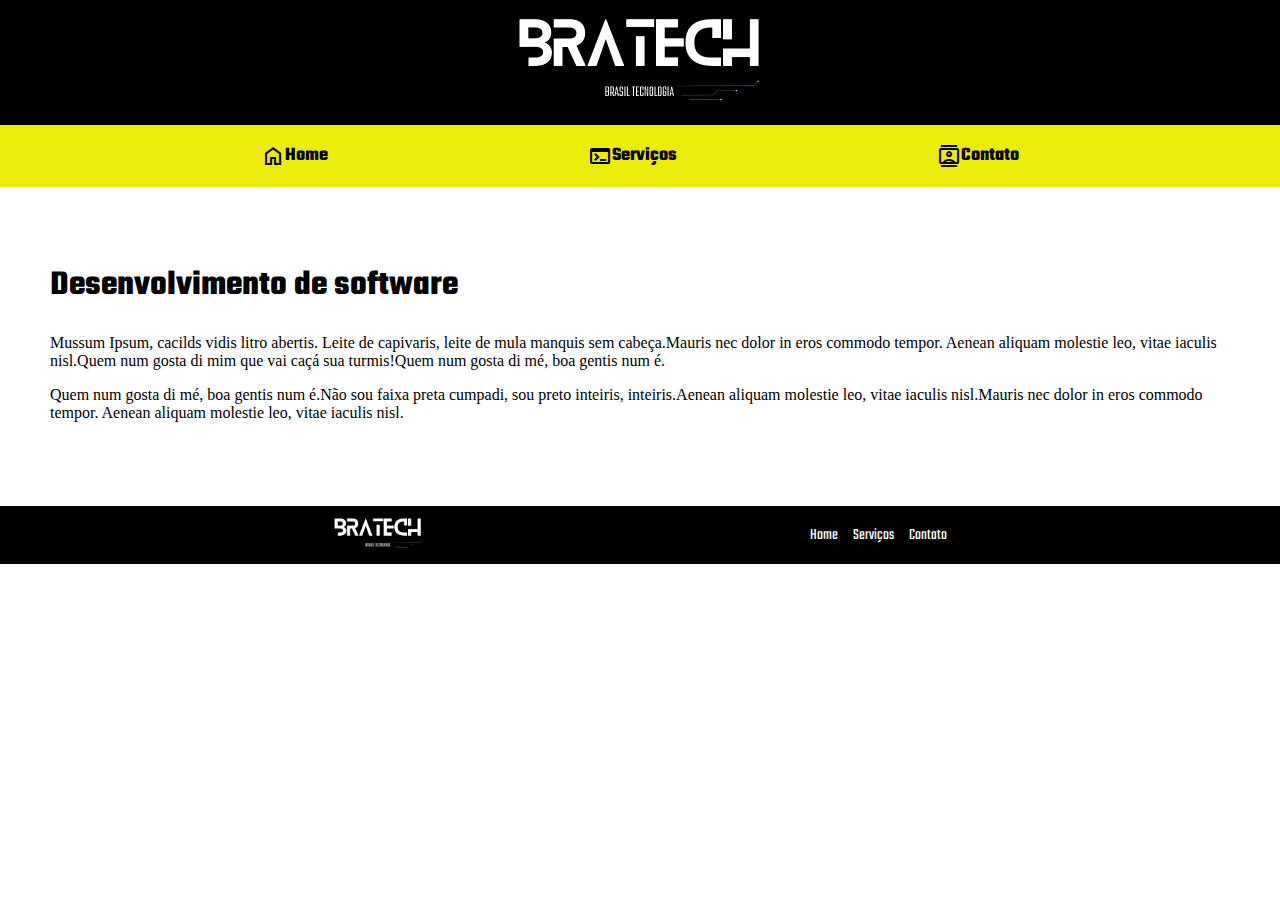
==== servicos.html @ 0fcf1faa "aula CFE" ====
<!DOCTYPE html>
<html lang="pt-br">
	<head>
		<meta charset="utf-8">
		<meta name="description" content="Atividade Curso Ford Enter">
		<meta name="author" content="Danilo José">
		<meta name="viewport" content="width=device-width, initial-scale=1.0">
		<title>BraTech</title>

		<link rel="stylesheet" href="style.css">
		<link rel="stylesheet" href="https://fonts.googleapis.com/css2?family=Material+Symbols+Outlined:opsz,wght,FILL,GRAD@20..48,100..700,0..1,-50..200"/>
	</head>

	<body>
		<header>
			<div>
				<a href="index.html"><img src="images/Monochrome_Modern_Technology_Black_Logo-transp-cut.png" alt="Logo BraTech - Brasil Tecnologia"></a>
			</div>

			<nav class="menuNav">
				<ul>
					<li><a href="index.html"><span class="material-symbols-outlined">home</span>Home</a></li>
					<li><a href="servicos.html"><span class="material-symbols-outlined">terminal
</span>Serviços</a></li>
					<li><a href="#"><span class="material-symbols-outlined">contacts</span>Contato</a></li>
				</ul>
			</nav>
		</header>

		<section>
			<article>
				<div>
					<h1>Desenvolvimento de software</h1>
					
					<p>Mussum Ipsum, cacilds vidis litro abertis. Leite de capivaris, leite de mula manquis sem cabeça.Mauris nec dolor in eros commodo tempor. Aenean aliquam molestie leo, vitae iaculis nisl.Quem num gosta di mim que vai caçá sua turmis!Quem num gosta di mé, boa gentis num é.</p>

					<p>Quem num gosta di mé, boa gentis num é.Não sou faixa preta cumpadi, sou preto inteiris, inteiris.Aenean aliquam molestie leo, vitae iaculis nisl.Mauris nec dolor in eros commodo tempor. Aenean aliquam molestie leo, vitae iaculis nisl.</p>

					<img src="" alt="">
				</div>
			</article>
		</section>

		<footer class="rodape">
			<div>
				<a href="index.html"><img src="images/Monochrome_Modern_Technology_Black_Logo-transp-cut.png" alt="Logo BraTech - Brasil Tecnologia"></a>
			</div>

			<div>
				<ul>
					<li><a href="index.html">Home</a></li>
					<li><a href="servicos.html">Serviços</a></li>
					<li><a href="#">Contato</a></li>
				</ul>
			</div>
		</footer>
	</body>
</html>
---- style.css ----
@import url('https://fonts.googleapis.com/css2?family=Teko:wght@300&display=swap');

body {
    margin: 0px;
}

header {
    text-align: center;
    color: white;
}

header div {
    background-color: black;
    padding: 15px;
}

header div img {
    width: 250px;
}

.menuNav {
    background: rgb(236, 236, 10);
    padding: 0.1%;
    flex: 1;
    text-align: center;
    /* width: 100%; */
    margin: auto;
}

.menuNav ul {
    list-style-type: none;
    padding: 0;
    display: flex;
    justify-content: space-evenly;
}

.menuNav ul li {
    align-items: center;
}

.menuNav ul li a {
    text-decoration: none;
    display: flex;
    align-items: center;
    color: black;
    font-weight: bold;
    font-family: 'Teko', sans-serif;
    font-size: larger;
}

.menuNav ul li a:hover {
    color: dimgray;
}

section {
    display: flex;
    margin: 50px;
}

h1 {
    font-family: 'Teko', sans-serif;
    font-size: 35px;
}

article img {
    /* width: 100%; */
    
}

.rodape {
    background: black;
    padding: 0.1%;
    text-align: center;
    display: flex;
    justify-content: space-evenly;
    align-items: center;
    /* position: fixed bottom; */
}

.rodape ul {
    list-style-type: none;
    display: flex;
    justify-content: space-evenly;
}

.rodape ul li {
    align-items: center;
    margin-left: 15px;
}

.rodape ul li a {
    text-decoration: none;
    align-items: center;
    color: white;
    font-family: 'Teko', sans-serif;
}

.rodape img {
    width: 90px;
}
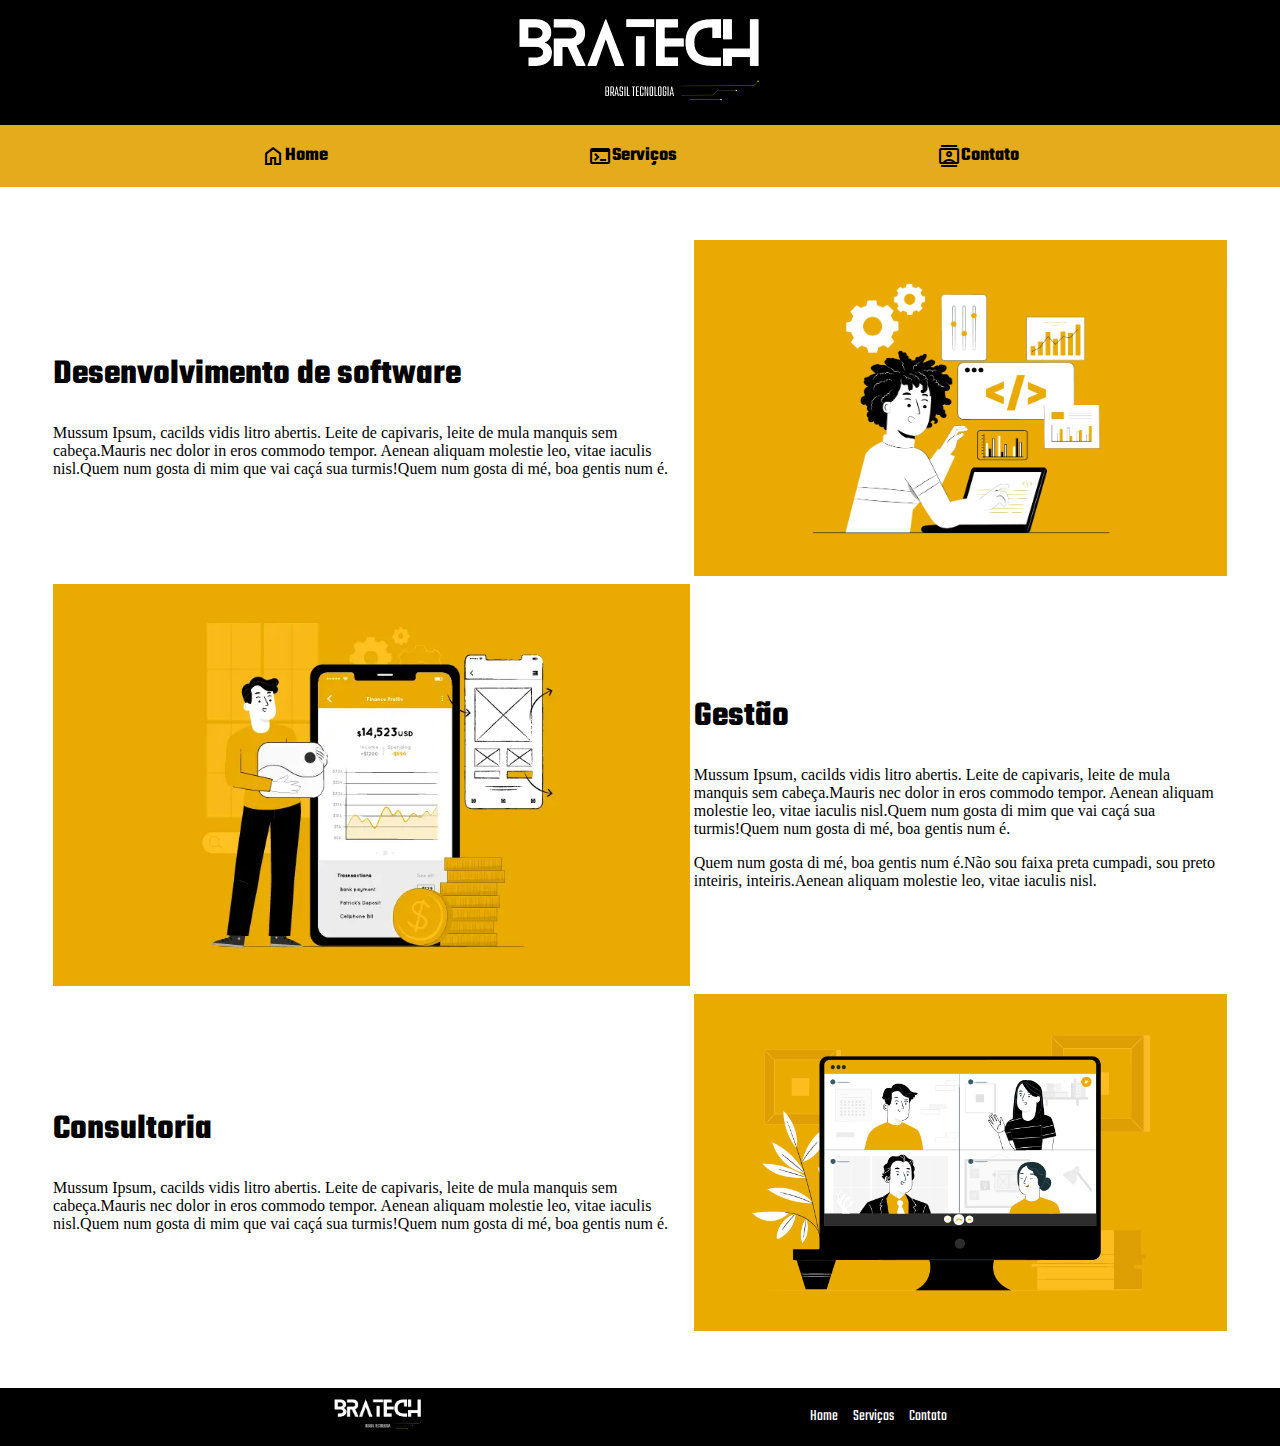
==== commit 1ddeb1e4: "update page Seviços" ====
--- a/servicos.html
+++ b/servicos.html
@@ -28,16 +28,40 @@
 		</header>
 
 		<section>
-			<article>
-				<div>
-					<h1>Desenvolvimento de software</h1>
-					
-					<p>Mussum Ipsum, cacilds vidis litro abertis. Leite de capivaris, leite de mula manquis sem cabeça.Mauris nec dolor in eros commodo tempor. Aenean aliquam molestie leo, vitae iaculis nisl.Quem num gosta di mim que vai caçá sua turmis!Quem num gosta di mé, boa gentis num é.</p>
-
-					<p>Quem num gosta di mé, boa gentis num é.Não sou faixa preta cumpadi, sou preto inteiris, inteiris.Aenean aliquam molestie leo, vitae iaculis nisl.Mauris nec dolor in eros commodo tempor. Aenean aliquam molestie leo, vitae iaculis nisl.</p>
-
-					<img src="" alt="">
-				</div>
+			<article class="servicos">
+				<table>
+					<tr>
+						<td>
+							<h1>Desenvolvimento de software</h1>
+							
+							<p>Mussum Ipsum, cacilds vidis litro abertis. Leite de capivaris, leite de mula manquis sem cabeça.Mauris nec dolor in eros commodo tempor. Aenean aliquam molestie leo, vitae iaculis nisl.Quem num gosta di mim que vai caçá sua turmis!Quem num gosta di mé, boa gentis num é.</p>
+						</td>
+						<td>
+							<img src="images/desenvolvimento.png" alt="Figura de uma pessoa desenvolvedora">
+						</td>
+					</tr>
+					<tr>
+						<td>
+							<img src="images/gestao.png" alt="Figura de uma pessoa desenvolvedora">
+						</td>
+						<td>
+							<h1>Gestão</h1>
+							
+							<p>Mussum Ipsum, cacilds vidis litro abertis. Leite de capivaris, leite de mula manquis sem cabeça.Mauris nec dolor in eros commodo tempor. Aenean aliquam molestie leo, vitae iaculis nisl.Quem num gosta di mim que vai caçá sua turmis!Quem num gosta di mé, boa gentis num é.</p>
+							<p>Quem num gosta di mé, boa gentis num é.Não sou faixa preta cumpadi, sou preto inteiris, inteiris.Aenean aliquam molestie leo, vitae iaculis nisl.</p>
+						</td>
+					</tr>
+					<tr>
+						<td>
+							<h1>Consultoria</h1>
+							
+							<p>Mussum Ipsum, cacilds vidis litro abertis. Leite de capivaris, leite de mula manquis sem cabeça.Mauris nec dolor in eros commodo tempor. Aenean aliquam molestie leo, vitae iaculis nisl.Quem num gosta di mim que vai caçá sua turmis!Quem num gosta di mé, boa gentis num é.</p>
+						</td>
+						<td>
+							<img src="images/consultoria.png" alt="Figura de uma pessoa desenvolvedora">
+						</td>
+					</tr>
+				</table>
 			</article>
 		</section>
 
--- a/style.css
+++ b/style.css
@@ -19,7 +19,7 @@
 }
 
 .menuNav {
-    background: rgb(236, 236, 10);
+    background: #e4ab1c;
     padding: 0.1%;
     flex: 1;
     text-align: center;
@@ -97,4 +97,18 @@
 
 .rodape img {
     width: 90px;
-}+}
+
+.servicos img {
+    width: 100%;
+    /* margin-bottom: 50px; */
+}
+
+/* .servicos table {
+    display: flex;
+    align-items: center;
+} */
+
+/* .servicos table tr td {
+    margin-bottom: 50px;
+} */